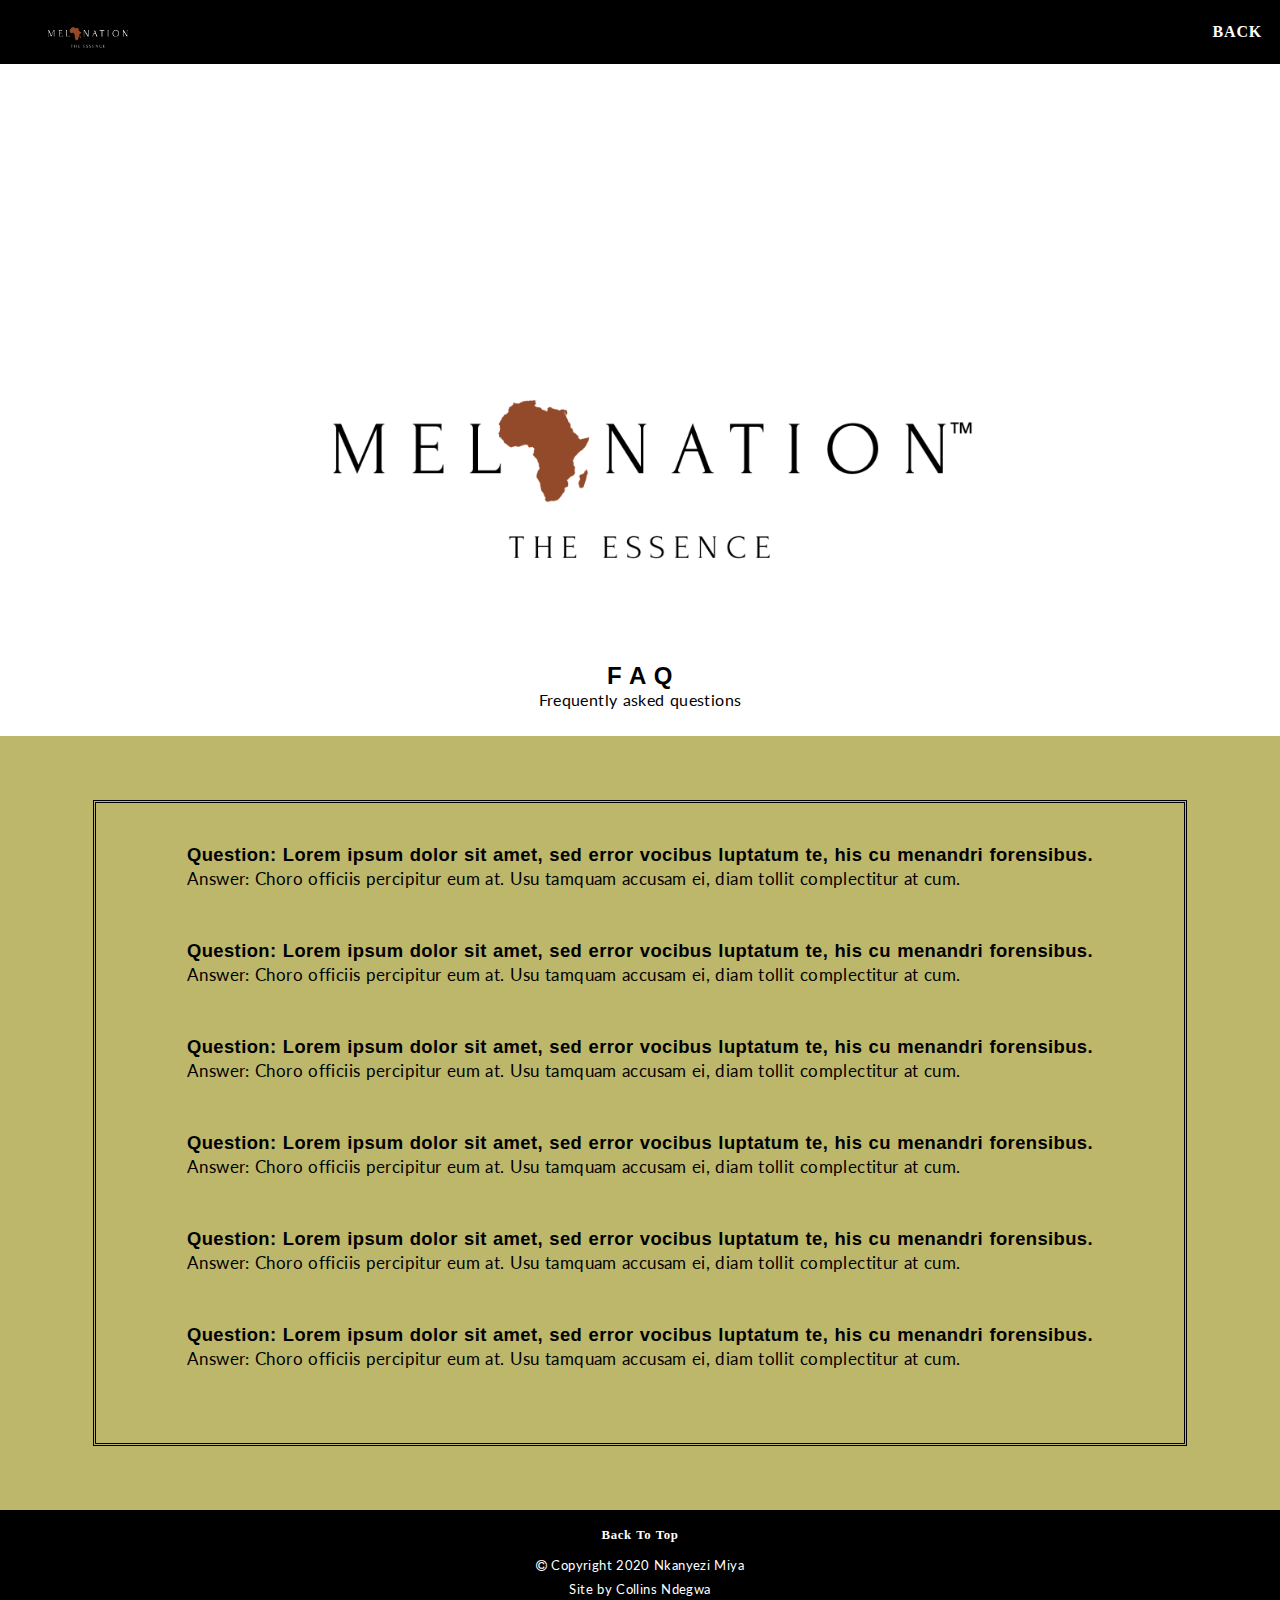
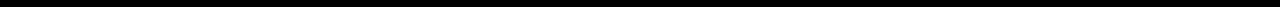
==== faq.html @ 24b0962a "Add files via upload" ====
<!DOCTYPE html>
<!--lang is an attribute for language an en specifies english-->
<html lang="en">
    <head>
        <!--Define the character set to be used-->
        <meta charset="UTF-8" />
        <!--Define keywords for search engines-->
        <meta name="keywords" content="natural hair,melanation,melafricanation,natural,black owned" />
        <!--Define a description for your web page-->
        <meta name="description" content="Melafricanation Website" />
        <!--Define an author for your page-->
        <meta name="author" content="Collins Ndegwa aka Sombersabre" />
        <!--Define a viewport that looks good on all devices-->
        <meta name="viewport" content="width=device-width, initial-scale=1.0"  />

        <link rel="stylesheet" href="https://fonts.googleapis.com/css?family=Lato">
        <link rel="stylesheet" href="https://cdnjs.cloudflare.com/ajax/libs/font-awesome/4.7.0/css/font-awesome.min.css">
        <link rel="stylesheet" href="style.css" />

        <title>Melafricanation</title>
    </head>
    <body>
     <div class="pagewrapper">

        <div id="header" class=" box header flexrbetween">
            <div id="headerLogoPanel" class="headerimagep">
              <a href="index.html" target="_self" class="logo">
               <img id="header_image" class="centerimage responsive" src="Images/BlackLogo(1005x591).png" alt="logo" width="auto" height="100%" />
             </a> 
            </div>
               <ul id="header_menu" class="menu">
                <li><a href="index.html">BACK</a></li>
               </ul>
        </div>
        
           <div id="main" class="box splash" >
            <img class="centerimage responsive" src="Images/WhiteLogo(3120x3730).png" alt="splash image" width="100%" height="100%" />
            <div class="centertext splashtext">
                <h2 >F A Q</h2>
                <p>Frequently asked questions</p>
            </div>
        </div>
        
        <div id="faq" class="box contentpad flexrcenter bg1 stretchpanel stretchpanelside " >
            <div class="faqpanel flexcdown ">
                <div class="faqtile">
                    <p class="question">Question: Lorem ipsum dolor sit amet, sed error vocibus luptatum te, his cu menandri forensibus.</p>
                    <p class="answer">Answer: Choro officiis percipitur eum at. Usu tamquam accusam ei, diam tollit complectitur at cum.</p>
                </div>
                <div class="faqtile ">
                    <p class="question">Question: Lorem ipsum dolor sit amet, sed error vocibus luptatum te, his cu menandri forensibus.</p>
                    <p class="answer">Answer: Choro officiis percipitur eum at. Usu tamquam accusam ei, diam tollit complectitur at cum.</p>
                </div>
                <div class="faqtile ">
                    <p class="question">Question: Lorem ipsum dolor sit amet, sed error vocibus luptatum te, his cu menandri forensibus.</p>
                    <p class="answer">Answer: Choro officiis percipitur eum at. Usu tamquam accusam ei, diam tollit complectitur at cum.</p>
                </div>
                <div class="faqtile ">
                    <p class="question">Question: Lorem ipsum dolor sit amet, sed error vocibus luptatum te, his cu menandri forensibus.</p>
                    <p class="answer">Answer: Choro officiis percipitur eum at. Usu tamquam accusam ei, diam tollit complectitur at cum.</p>
                </div>
                <div class="faqtile ">
                    <p class="question">Question: Lorem ipsum dolor sit amet, sed error vocibus luptatum te, his cu menandri forensibus.</p>
                    <p class="answer">Answer: Choro officiis percipitur eum at. Usu tamquam accusam ei, diam tollit complectitur at cum.</p>
                </div>
                <div class="faqtile ">
                    <p class="question">Question: Lorem ipsum dolor sit amet, sed error vocibus luptatum te, his cu menandri forensibus.</p>
                    <p class="answer">Answer: Choro officiis percipitur eum at. Usu tamquam accusam ei, diam tollit complectitur at cum.</p>
                </div>
            </div>
        </div>   
         
        <div id="footer" class="box footer flexrcenter">
            <div class="flexcdown">
               <ul id="footer_menu" class="menu">
                 <li><a href="#header">Back To Top</a></li>
               </ul>
               <p><i class="fa fa-copyright" style="font-size:1em;"></i> Copyright 2020 Nkanyezi Miya</p>
               <p>Site by Collins Ndegwa</p>
            </div>
        </div>
     </div>
    </body>
</html>
---- style.css ----
/*setting base parameters*/
*{
    margin: 0;
    padding: 0;
    box-sizing: border-box;
}

/*setting variables*/
:root{
    --colorfg:black;
    --colorbg1:darkkhaki;
    --colorbg2: chocolate;
    --colorbg3: white;
    --fontstyleb:Lato,Avenir, Adobe Heiti Std, Segoe UI, Trebuchet MS, sans‑serif;
    --fontstyleh:'Segoe UI', Tahoma, Geneva, Verdana, sans-serif;
    --shadow1:rgba(50, 50, 93, 0.25) 0px 2px 5px -1px;
    --shadow2:rgba(0, 0, 0, 0.3) 0px 1px 3px -1px;
}

/*setting general styling*/
body{
    line-height: 1.5em;
    letter-spacing: .025em;
    word-spacing: .05em;
}
h1, h2, h3, h4, h5, h6 { 
    font-family: var(--fontstyleh); 
}
p{
    font-family: var(--fontstyleb); 
}

/*site layouts*/
.flexrbetween{
    display: flex;
    justify-content: space-between;
    align-items: center;
}

.flexraround{
    display: flex;
    justify-content: space-around;
    align-items: center;
}

.flexrcenter{
    display: flex;
    justify-content: center;
    align-items: center;
}

.flexcdown{
    display: flex;
    flex-direction: column;
    justify-content: flex-start;
    align-items: center;
}

.fleft{
    float: left;
}

.fright{
    float: right;
}

/* utilities */
.menu{
    list-style-type: none;
    margin: 0;
    padding: 0;
}

.menu li{
    display: inline-block;
    border: .15em solid transparent;
}

.menu a{
    color:inherit;
    display: block;
    padding: .4em .5em;
    font-weight: bold;
    text-decoration: none;
    letter-spacing: .05em;
}
.menu li:hover{
    border-bottom-color:var(--colorbg2);
}

.box{
    width: 100%;
    height: auto;
    padding: .5em;
}

.debug{
    background-color: aqua;
    border: .15em solid black;
}

.debug2{
    border: 1px solid yellow;
}

.responsive{
    width: inherit;
    object-fit: cover;
    object-position: center center;
}

.centerimage{
    display: block;
    margin: 0 auto;
}

.centertext{
    text-align: center;
}

.contentpad{
    padding: 2em 1em;
}

.titlepad{
    padding-bottom: 1em;
}

.widebody{
    width: 55%;
}

.smallbody{
    width: 30%;
}

.bg1{
    background-color: var(--colorbg1);
}

.bg2{
    background-color: var(--colorbg2);
}

.bg3{
    background-color: var(--colorbg3);
}

/*beta css for panel height*/
.stretchpanel{
    padding: 4em 0;
}

.stretchpanelside{
    padding-left: 2em;
    padding-right: 2em;
}

.buttonstyle1{
    background-color: transparent;
    font-weight: bolder;
    border: .3em solid black;
}

/*site wide settings*/
.pagewrapper{
    position: relative;
    max-width: 100vw;
    height: auto;
    
}
.header{
    color: var(--colorbg3);
    background-color: var(--colorfg);
}

.footer{
    font-size: 80%;
    color:var(--colorbg3);
    background-color: var(--colorfg);
}

/*section specific styles*/
.headerimagep{
    height: 3em;
    width: 10em;
}

.logo{
    display: block;
    width: 100%;
    height: 100%;
}

.splash{
    position: relative;
    height: 42em;
}
.splashtext{
    width: 14em;
    position: absolute;
    bottom: 1em;
    left: 50%;
    margin-left: -7em;
    padding-bottom: .5em;
    z-index: 1;
}

.productpanel{
   width: 60%;
   height: auto;
   padding: .5em 1em;
   border: .05em dashed black;
   flex-wrap: wrap;
}

.producttile{
    position: relative;
    width: 12em;
    height: 15em;
    border: .1em solid black;
    box-shadow: var(--shadow2,--shadow1);
}

.producttile img{
    width: 100%;
    padding: .2em .3em;
}

.producttile h3{
    width: 100%;
    height: 20%;
}

.feedbackpanel{
    width: 60%;
    height: auto;
    padding: .5em 1em;
    border: .05em dashed black;
    flex-wrap: wrap;
 }
 
 .feedbacktile{
     width: 49%;
     height: auto;
     padding: .5em .6em;
     margin: .2em .1em;
     border: .04em dotted black;
     box-shadow: var(--shadow2,--shadow1);
 }

 .feedbackid{
     padding-bottom: .5em;
 }

 .feedbacktile p{
     line-height: 1.2em;
     letter-spacing: .01em;
 }

 .contacthub{
     flex-direction: row-reverse;
     background-color:lightslategray;
     flex-wrap: wrap;
 }

 .contacthubpanel{
     width: auto;
     height: auto;
     margin-right: 3%;
     padding: .25em .5em;
     border: .05em dashed transparent;
 }

 .contacthubpanel input{
    width: 15em;
    height: 2.5em;
    margin: .2em 2em .2em .1em;
    padding-left: .2em;   
}

.contacthubpanel button{
    width: 5em;
    height: 1.7em;
    margin: .2em 2em .2em .1em;    
}

.faqpanel{
    width: 90%;
    padding: 2em 1em;
    border: .2em double black;
}

.faqtile{
    width: auto;
    padding: .5em 1em;
    margin-bottom: 2em;
}

.question{
    font-family: var(--fontstyleh);
    font-weight: bold;
    font-size: 115%;
}

.answer{
    font-family: var(--fontstyleb);
    font-size: 105%;
}
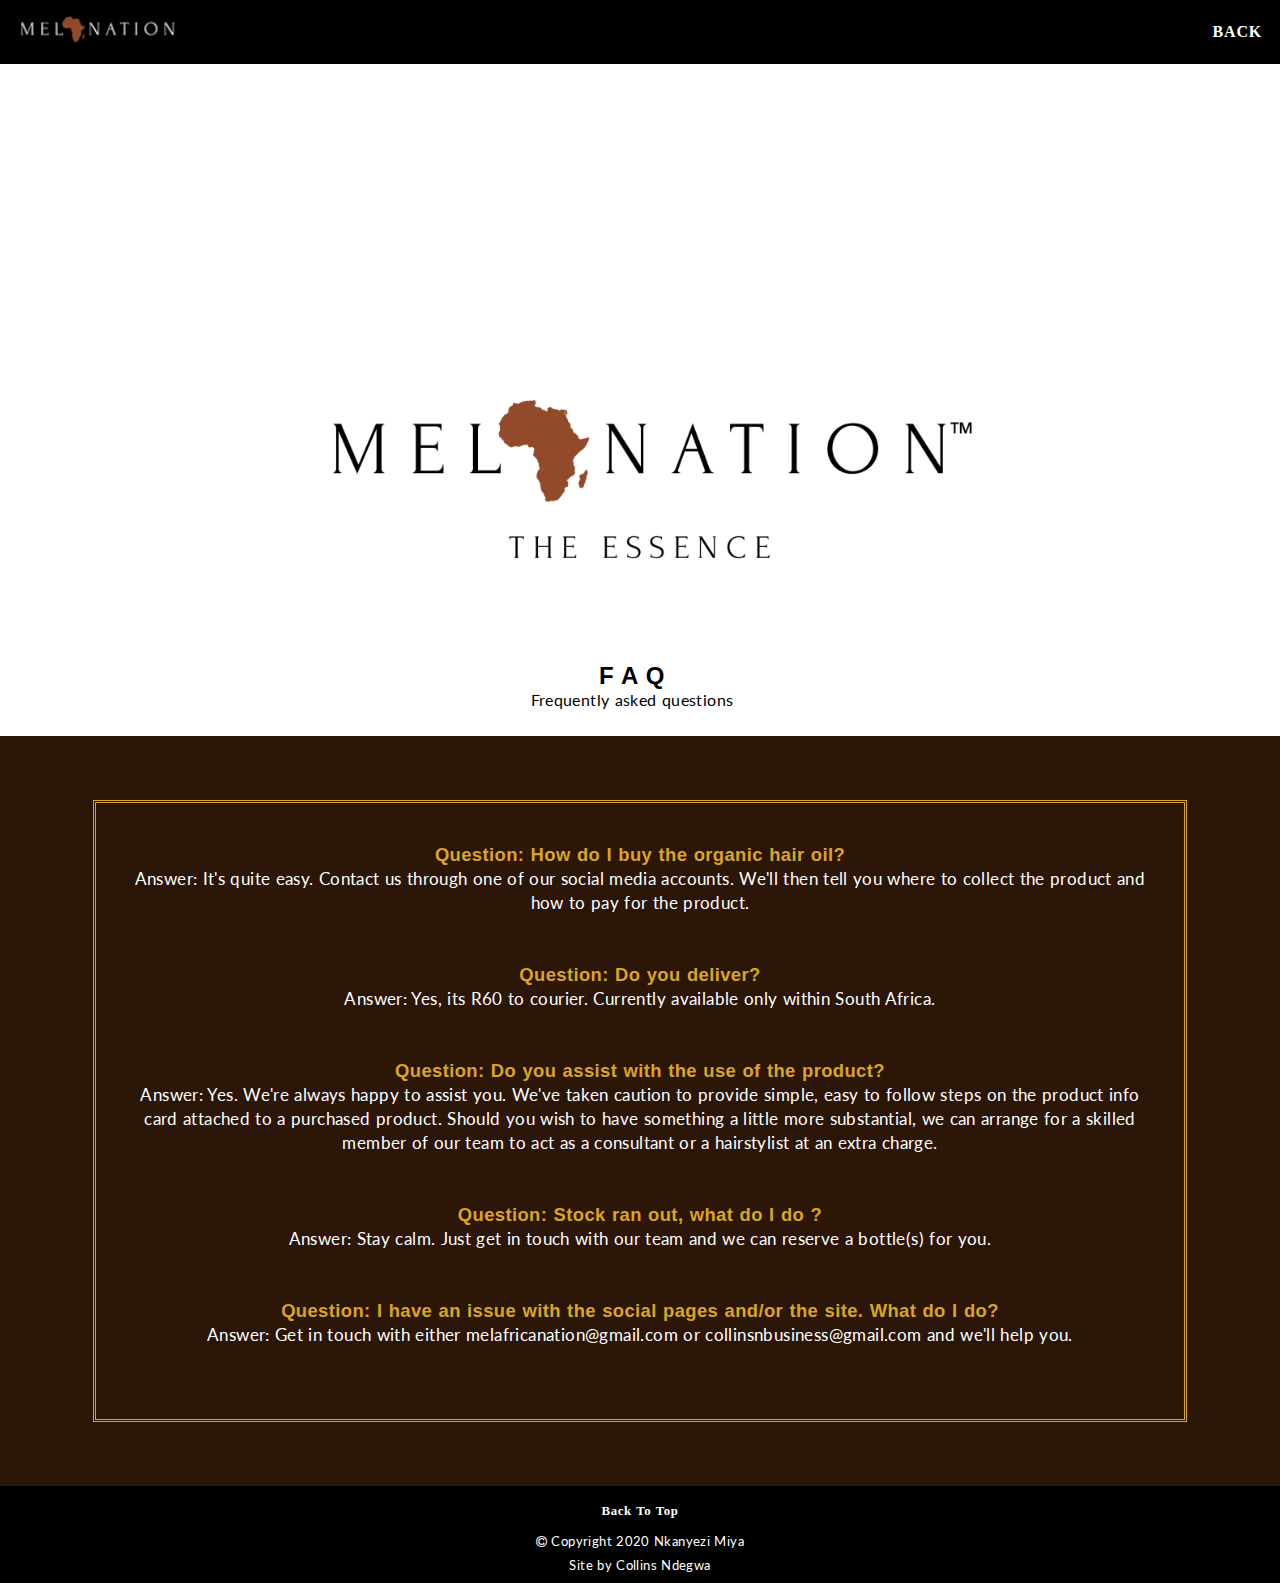
==== commit 8d553a80: "alpha release" ====
--- a/faq.html
+++ b/faq.html
@@ -1,84 +1,86 @@
-<!DOCTYPE html>
-<!--lang is an attribute for language an en specifies english-->
-<html lang="en">
-    <head>
-        <!--Define the character set to be used-->
-        <meta charset="UTF-8" />
-        <!--Define keywords for search engines-->
-        <meta name="keywords" content="natural hair,melanation,melafricanation,natural,black owned" />
-        <!--Define a description for your web page-->
-        <meta name="description" content="Melafricanation Website" />
-        <!--Define an author for your page-->
-        <meta name="author" content="Collins Ndegwa aka Sombersabre" />
-        <!--Define a viewport that looks good on all devices-->
-        <meta name="viewport" content="width=device-width, initial-scale=1.0"  />
-
-        <link rel="stylesheet" href="https://fonts.googleapis.com/css?family=Lato">
-        <link rel="stylesheet" href="https://cdnjs.cloudflare.com/ajax/libs/font-awesome/4.7.0/css/font-awesome.min.css">
-        <link rel="stylesheet" href="style.css" />
-
-        <title>Melafricanation</title>
-    </head>
-    <body>
-     <div class="pagewrapper">
-
-        <div id="header" class=" box header flexrbetween">
-            <div id="headerLogoPanel" class="headerimagep">
-              <a href="index.html" target="_self" class="logo">
-               <img id="header_image" class="centerimage responsive" src="Images/BlackLogo(1005x591).png" alt="logo" width="auto" height="100%" />
-             </a> 
-            </div>
-               <ul id="header_menu" class="menu">
-                <li><a href="index.html">BACK</a></li>
-               </ul>
-        </div>
-        
-           <div id="main" class="box splash" >
-            <img class="centerimage responsive" src="Images/WhiteLogo(3120x3730).png" alt="splash image" width="100%" height="100%" />
-            <div class="centertext splashtext">
-                <h2 >F A Q</h2>
-                <p>Frequently asked questions</p>
-            </div>
-        </div>
-        
-        <div id="faq" class="box contentpad flexrcenter bg1 stretchpanel stretchpanelside " >
-            <div class="faqpanel flexcdown ">
-                <div class="faqtile">
-                    <p class="question">Question: Lorem ipsum dolor sit amet, sed error vocibus luptatum te, his cu menandri forensibus.</p>
-                    <p class="answer">Answer: Choro officiis percipitur eum at. Usu tamquam accusam ei, diam tollit complectitur at cum.</p>
-                </div>
-                <div class="faqtile ">
-                    <p class="question">Question: Lorem ipsum dolor sit amet, sed error vocibus luptatum te, his cu menandri forensibus.</p>
-                    <p class="answer">Answer: Choro officiis percipitur eum at. Usu tamquam accusam ei, diam tollit complectitur at cum.</p>
-                </div>
-                <div class="faqtile ">
-                    <p class="question">Question: Lorem ipsum dolor sit amet, sed error vocibus luptatum te, his cu menandri forensibus.</p>
-                    <p class="answer">Answer: Choro officiis percipitur eum at. Usu tamquam accusam ei, diam tollit complectitur at cum.</p>
-                </div>
-                <div class="faqtile ">
-                    <p class="question">Question: Lorem ipsum dolor sit amet, sed error vocibus luptatum te, his cu menandri forensibus.</p>
-                    <p class="answer">Answer: Choro officiis percipitur eum at. Usu tamquam accusam ei, diam tollit complectitur at cum.</p>
-                </div>
-                <div class="faqtile ">
-                    <p class="question">Question: Lorem ipsum dolor sit amet, sed error vocibus luptatum te, his cu menandri forensibus.</p>
-                    <p class="answer">Answer: Choro officiis percipitur eum at. Usu tamquam accusam ei, diam tollit complectitur at cum.</p>
-                </div>
-                <div class="faqtile ">
-                    <p class="question">Question: Lorem ipsum dolor sit amet, sed error vocibus luptatum te, his cu menandri forensibus.</p>
-                    <p class="answer">Answer: Choro officiis percipitur eum at. Usu tamquam accusam ei, diam tollit complectitur at cum.</p>
-                </div>
-            </div>
-        </div>   
-         
-        <div id="footer" class="box footer flexrcenter">
-            <div class="flexcdown">
-               <ul id="footer_menu" class="menu">
-                 <li><a href="#header">Back To Top</a></li>
-               </ul>
-               <p><i class="fa fa-copyright" style="font-size:1em;"></i> Copyright 2020 Nkanyezi Miya</p>
-               <p>Site by Collins Ndegwa</p>
-            </div>
-        </div>
-     </div>
-    </body>
+<!DOCTYPE html>
+<!--lang is an attribute for language an en specifies english-->
+<html lang="en">
+    <head>
+        <!--Define the character set to be used-->
+        <meta charset="UTF-8" />
+        <!--Define keywords for search engines-->
+        <meta name="keywords" content="natural hair,melanation,melafricanation,natural,black owned" />
+        <!--Define a description for your web page-->
+        <meta name="description" content="Melafricanation Website" />
+        <!--Define an author for your page-->
+        <meta name="author" content="Collins Ndegwa aka Sombersabre" />
+        <!--Define a viewport that looks good on all devices-->
+        <meta name="viewport" content="width=device-width, initial-scale=1.0"  />
+
+        <link rel="stylesheet" href="https://fonts.googleapis.com/css?family=Lato">
+        <link rel="stylesheet" href="https://cdnjs.cloudflare.com/ajax/libs/font-awesome/4.7.0/css/font-awesome.min.css">
+        <link rel="stylesheet" href="style.css" />
+
+        <title>Melafricanation</title>
+    </head>
+    <body>
+     <div class="pagewrapper">
+
+        <div id="header" class=" box header flexrbetween">
+            <div id="headerLogoPanel" class="headerimagep">
+              <a href="index.html" target="_self" class="logo">
+               <img id="header_image" class="centerimage responsive" src="Images/MelanationLogocustom.jpg" alt="logo" width="100%" height="auto" />
+             </a> 
+            </div>
+               <ul id="header_menu" class="menu">
+                <li><a href="index.html">BACK</a></li>
+               </ul>
+        </div>
+        
+           <div id="main" class="box splash" >
+            <img class="centerimage responsive" src="Images/MelanationLogoLargeWhite.png" alt="splash image" width="100%" height="100%" />
+            <div class="centertext splashtext">
+                <h2 >F A Q</h2>
+                <p>Frequently asked questions</p>
+            </div>
+        </div>
+        
+        <div id="faq" class="box contentpad flexrcenter bg1 stretchpanel stretchpanelside " >
+            <div class="faqpanel flexcdown centertext ">
+                <div class="faqtile">
+                    <p class="question">Question: How do I buy the organic hair oil? </p>
+                    <p class="answer">Answer: It's quite easy. Contact us through one of our social media accounts.
+                        We'll then tell you where to collect the product and how to pay for the product.</p>
+                </div>
+                <div class="faqtile ">
+                    <p class="question">Question: Do you deliver?</p>
+                    <p class="answer">Answer: Yes, its R60 to courier. Currently available only within South Africa.</p>
+                </div>
+                <div class="faqtile ">
+                    <p class="question">Question: Do you assist with the use of the product?</p>
+                    <p class="answer">Answer: Yes. We're always happy to assist you. We've taken caution to provide
+                        simple, easy to follow steps on the product info card attached to a purchased product. Should you wish to 
+                        have something a little more substantial, we can arrange for a skilled member of our team to act as a consultant or
+                        a hairstylist at an extra charge.
+                    </p>
+                </div>
+                <div class="faqtile ">
+                    <p class="question">Question: Stock ran out, what do I do ?</p>
+                    <p class="answer">Answer: Stay calm. Just get in touch with our team and we can reserve a bottle(s) for you.</p>
+                </div>
+                <div class="faqtile ">
+                    <p class="question">Question: I have an issue with the social pages and/or the site. What do I do?</p>
+                    <p class="answer">Answer: Get in touch with either melafricanation@gmail.com or collinsnbusiness@gmail.com and we'll help you. </p>
+                </div>
+                
+            </div>
+        </div>   
+         
+        <div id="footer" class="box footer flexrcenter">
+            <div class="flexcdown">
+               <ul id="footer_menu" class="menu">
+                 <li><a href="#header">Back To Top</a></li>
+               </ul>
+               <p><i class="fa fa-copyright" style="font-size:1em;"></i> Copyright 2020 Nkanyezi Miya</p>
+               <p>Site by Collins Ndegwa</p>
+            </div>
+        </div>
+     </div>
+    </body>
 </html>--- a/style.css
+++ b/style.css
@@ -1,309 +1,350 @@
-/*setting base parameters*/
-*{
-    margin: 0;
-    padding: 0;
-    box-sizing: border-box;
-}
-
-/*setting variables*/
-:root{
-    --colorfg:black;
-    --colorbg1:darkkhaki;
-    --colorbg2: chocolate;
-    --colorbg3: white;
-    --fontstyleb:Lato,Avenir, Adobe Heiti Std, Segoe UI, Trebuchet MS, sans‑serif;
-    --fontstyleh:'Segoe UI', Tahoma, Geneva, Verdana, sans-serif;
-    --shadow1:rgba(50, 50, 93, 0.25) 0px 2px 5px -1px;
-    --shadow2:rgba(0, 0, 0, 0.3) 0px 1px 3px -1px;
-}
-
-/*setting general styling*/
-body{
-    line-height: 1.5em;
-    letter-spacing: .025em;
-    word-spacing: .05em;
-}
-h1, h2, h3, h4, h5, h6 { 
-    font-family: var(--fontstyleh); 
-}
-p{
-    font-family: var(--fontstyleb); 
-}
-
-/*site layouts*/
-.flexrbetween{
-    display: flex;
-    justify-content: space-between;
-    align-items: center;
-}
-
-.flexraround{
-    display: flex;
-    justify-content: space-around;
-    align-items: center;
-}
-
-.flexrcenter{
-    display: flex;
-    justify-content: center;
-    align-items: center;
-}
-
-.flexcdown{
-    display: flex;
-    flex-direction: column;
-    justify-content: flex-start;
-    align-items: center;
-}
-
-.fleft{
-    float: left;
-}
-
-.fright{
-    float: right;
-}
-
-/* utilities */
-.menu{
-    list-style-type: none;
-    margin: 0;
-    padding: 0;
-}
-
-.menu li{
-    display: inline-block;
-    border: .15em solid transparent;
-}
-
-.menu a{
-    color:inherit;
-    display: block;
-    padding: .4em .5em;
-    font-weight: bold;
-    text-decoration: none;
-    letter-spacing: .05em;
-}
-.menu li:hover{
-    border-bottom-color:var(--colorbg2);
-}
-
-.box{
-    width: 100%;
-    height: auto;
-    padding: .5em;
-}
-
-.debug{
-    background-color: aqua;
-    border: .15em solid black;
-}
-
-.debug2{
-    border: 1px solid yellow;
-}
-
-.responsive{
-    width: inherit;
-    object-fit: cover;
-    object-position: center center;
-}
-
-.centerimage{
-    display: block;
-    margin: 0 auto;
-}
-
-.centertext{
-    text-align: center;
-}
-
-.contentpad{
-    padding: 2em 1em;
-}
-
-.titlepad{
-    padding-bottom: 1em;
-}
-
-.widebody{
-    width: 55%;
-}
-
-.smallbody{
-    width: 30%;
-}
-
-.bg1{
-    background-color: var(--colorbg1);
-}
-
-.bg2{
-    background-color: var(--colorbg2);
-}
-
-.bg3{
-    background-color: var(--colorbg3);
-}
-
-/*beta css for panel height*/
-.stretchpanel{
-    padding: 4em 0;
-}
-
-.stretchpanelside{
-    padding-left: 2em;
-    padding-right: 2em;
-}
-
-.buttonstyle1{
-    background-color: transparent;
-    font-weight: bolder;
-    border: .3em solid black;
-}
-
-/*site wide settings*/
-.pagewrapper{
-    position: relative;
-    max-width: 100vw;
-    height: auto;
-    
-}
-.header{
-    color: var(--colorbg3);
-    background-color: var(--colorfg);
-}
-
-.footer{
-    font-size: 80%;
-    color:var(--colorbg3);
-    background-color: var(--colorfg);
-}
-
-/*section specific styles*/
-.headerimagep{
-    height: 3em;
-    width: 10em;
-}
-
-.logo{
-    display: block;
-    width: 100%;
-    height: 100%;
-}
-
-.splash{
-    position: relative;
-    height: 42em;
-}
-.splashtext{
-    width: 14em;
-    position: absolute;
-    bottom: 1em;
-    left: 50%;
-    margin-left: -7em;
-    padding-bottom: .5em;
-    z-index: 1;
-}
-
-.productpanel{
-   width: 60%;
-   height: auto;
-   padding: .5em 1em;
-   border: .05em dashed black;
-   flex-wrap: wrap;
-}
-
-.producttile{
-    position: relative;
-    width: 12em;
-    height: 15em;
-    border: .1em solid black;
-    box-shadow: var(--shadow2,--shadow1);
-}
-
-.producttile img{
-    width: 100%;
-    padding: .2em .3em;
-}
-
-.producttile h3{
-    width: 100%;
-    height: 20%;
-}
-
-.feedbackpanel{
-    width: 60%;
-    height: auto;
-    padding: .5em 1em;
-    border: .05em dashed black;
-    flex-wrap: wrap;
- }
- 
- .feedbacktile{
-     width: 49%;
-     height: auto;
-     padding: .5em .6em;
-     margin: .2em .1em;
-     border: .04em dotted black;
-     box-shadow: var(--shadow2,--shadow1);
- }
-
- .feedbackid{
-     padding-bottom: .5em;
- }
-
- .feedbacktile p{
-     line-height: 1.2em;
-     letter-spacing: .01em;
- }
-
- .contacthub{
-     flex-direction: row-reverse;
-     background-color:lightslategray;
-     flex-wrap: wrap;
- }
-
- .contacthubpanel{
-     width: auto;
-     height: auto;
-     margin-right: 3%;
-     padding: .25em .5em;
-     border: .05em dashed transparent;
- }
-
- .contacthubpanel input{
-    width: 15em;
-    height: 2.5em;
-    margin: .2em 2em .2em .1em;
-    padding-left: .2em;   
-}
-
-.contacthubpanel button{
-    width: 5em;
-    height: 1.7em;
-    margin: .2em 2em .2em .1em;    
-}
-
-.faqpanel{
-    width: 90%;
-    padding: 2em 1em;
-    border: .2em double black;
-}
-
-.faqtile{
-    width: auto;
-    padding: .5em 1em;
-    margin-bottom: 2em;
-}
-
-.question{
-    font-family: var(--fontstyleh);
-    font-weight: bold;
-    font-size: 115%;
-}
-
-.answer{
-    font-family: var(--fontstyleb);
-    font-size: 105%;
+/*setting base parameters*/
+*{
+    margin: 0;
+    padding: 0;
+    box-sizing: border-box;
+}
+
+/*setting variables*/
+:root{
+    --colorfg:black;
+    /*darkkhaki,chocolate
+    new combo brown (dark-light)
+    #110702
+    #2B1608
+    #4D270E
+    #644117
+    */
+    --colorbg1:#2B1608;
+    --colorbg2: #644117;
+    --colorbg3: white;
+    --fontstyleb:Lato,Avenir, Adobe Heiti Std, Segoe UI, Trebuchet MS, sans‑serif;
+    --fontstyleh:'Segoe UI', Tahoma, Geneva, Verdana, sans-serif;
+    --shadow1:rgba(50, 50, 93, 0.25) 0px 2px 5px -1px;
+    --shadow2:rgba(0, 0, 0, 0.3) 0px 1px 3px -1px;
+}
+
+/*setting general styling*/
+body{
+    line-height: 1.5em;
+    letter-spacing: .025em;
+    word-spacing: .05em;
+}
+h1, h2, h3, h4, h5, h6 { 
+    font-family: var(--fontstyleh); 
+}
+p{
+    font-family: var(--fontstyleb); 
+}
+
+/*site layouts*/
+.flexrbetween{
+    display: flex;
+    justify-content: space-between;
+    align-items: center;
+}
+
+.flexraround{
+    display: flex;
+    justify-content: space-around;
+    align-items: center;
+}
+
+.flexrcenter{
+    display: flex;
+    justify-content: center;
+    align-items: center;
+}
+
+.flexcdown{
+    display: flex;
+    flex-direction: column;
+    justify-content: flex-start;
+    align-items: center;
+}
+
+.fleft{
+    float: left;
+}
+
+.fright{
+    float: right;
+}
+
+/* utilities */
+.menu{
+    list-style-type: none;
+    margin: 0;
+    padding: 0;
+}
+
+.menu li{
+    display: inline-block;
+    border: .15em solid transparent;
+}
+
+.menu a{
+    color:inherit;
+    display: block;
+    padding: .4em .5em;
+    font-weight: bold;
+    text-decoration: none;
+    letter-spacing: .05em;
+}
+.menu li:hover{
+    border-bottom-color:var(--colorbg2);
+}
+
+.box{
+    width: 100%;
+    height: auto;
+    padding: .5em;
+}
+
+.debug{
+    background-color: aqua;
+    border: .15em solid black;
+}
+
+.debug2{
+    border: 1px solid yellow;
+}
+
+.responsive{
+    width: inherit;
+    object-fit: cover;
+    object-position: center center;
+}
+
+.centerimage{
+    display: block;
+    margin: 0 auto;
+}
+
+.centertext{
+    text-align: center;
+}
+
+.contentpad{
+    padding: 2em 1em;
+}
+
+.titlepad{
+    padding-bottom: 1em;
+}
+
+.widebody{
+    width: 55%;
+}
+
+.smallbody{
+    width: 30%;
+}
+
+.bg1{
+    background-color: var(--colorbg1);
+}
+
+.bg2{
+    background-color: var(--colorbg2);
+}
+
+.bg3{
+    background-color: var(--colorbg3);
+}
+
+/*beta css for panel height*/
+.stretchpanel{
+    padding: 4em 0;
+}
+
+.stretchpanelside{
+    padding-left: 2em;
+    padding-right: 2em;
+}
+
+.buttonstyle1{
+    background-color: transparent;
+    font-weight: bolder;
+    border: .3em solid black;
+}
+
+/*site wide settings*/
+.pagewrapper{
+    position: relative;
+    max-width: 100vw;
+    height: auto;
+    
+}
+.header{
+    color: var(--colorbg3);
+    background-color: var(--colorfg);
+}
+
+.footer{
+    font-size: 80%;
+    color:var(--colorbg3);
+    background-color: var(--colorfg);
+}
+
+/*section specific styles*/
+.headerimagep{
+    height: 3em;
+    width: 11em;
+}
+
+.logo{
+    display: block;
+    width: 100%;
+    height: 100%;
+}
+
+.splash{
+    position: relative;
+    height: 42em;
+}
+.splashtext{
+    width: auto;
+    position: absolute;
+    left: 50vw;
+    bottom: 1em;
+    transform: translateX(-50%);
+    margin-left: -.5em;
+    padding-bottom: .5em;
+    z-index: 1;
+    /*border: solid green 2px;*/
+}
+
+.productpanel{
+   width: 58%;
+   height: auto;
+   padding: .5em 1em;
+   border: .05em dashed transparent;
+   flex-wrap: wrap;
+}
+
+.productpanel img{
+    padding: .5em;
+    border: .05em dashed goldenrod;
+}
+
+.producttile{
+    position: relative;
+    width: 12em;
+    height: 15em;
+    border: .1em solid black;
+    box-shadow: var(--shadow2,--shadow1);
+}
+
+.producttile img{
+    width: 100%;
+    padding: .2em .3em;
+}
+
+.producttile h3{
+    width: 100%;
+    height: 20%;
+}
+
+.feedbackpanel{
+    width: 60%;
+    height: auto;
+    padding: .5em 1em;
+    border-left: .05em dashed goldenrod;
+    flex-wrap: wrap;
+ }
+ 
+ .feedbacktile{
+     width: 49%;
+     height: 50%;
+     padding: 1em .6em;
+     margin: .2em .1em;
+     border: .04em dotted black;
+     box-shadow: var(--shadow2,--shadow1);
+ }
+
+ .feedbackid{
+     padding-bottom: .5em;
+ }
+
+ .feedbacktile p{
+     line-height: 1.2em;
+     letter-spacing: .01em;
+ }
+
+ .contacthub{
+     flex-direction: row-reverse;
+     background-color:var(--colorbg2);
+     flex-wrap: wrap;
+ }
+
+ .contacthubpanel{
+     width: auto;
+     height: auto;
+     margin-right: 3%;
+     padding: .25em .5em;
+     border: .05em dashed transparent;
+ }
+
+ .contacthubpanel input{
+    width: 15em;
+    height: 2.5em;
+    margin: .2em 2em .2em .1em;
+    padding-left: .2em;   
+}
+
+.contacthubpanel button{
+    width: 5em;
+    height: 1.7em;
+    margin: .2em 2em .2em .1em;    
+}
+
+.faqpanel{
+    width: 90%;
+    padding: 2em 1em;
+    border: .2em double goldenrod;
+}
+
+.faqtile{
+    width: auto;
+    padding: .5em 1em;
+    margin-bottom: 2em;
+}
+
+.question{
+    font-family: var(--fontstyleh);
+    font-weight: bold;
+    font-size: 115%;
+    color: goldenrod;
+}
+
+.answer{
+    font-family: var(--fontstyleb);
+    font-size: 105%;
+    color: var(--colorbg3);
+}
+
+.test2{
+    color: olive;
+}
+
+.textTitle{
+    color: goldenrod;
+}
+
+.textSubtitle{
+    color: var(--colorbg3);
+}
+
+.textPassage{
+    color: var(--colorbg3);
+}
+
+.temp{
+    align-items: stretch;
+}
+
+.socialLink{
+    text-decoration: none;
+    color: black;
 }